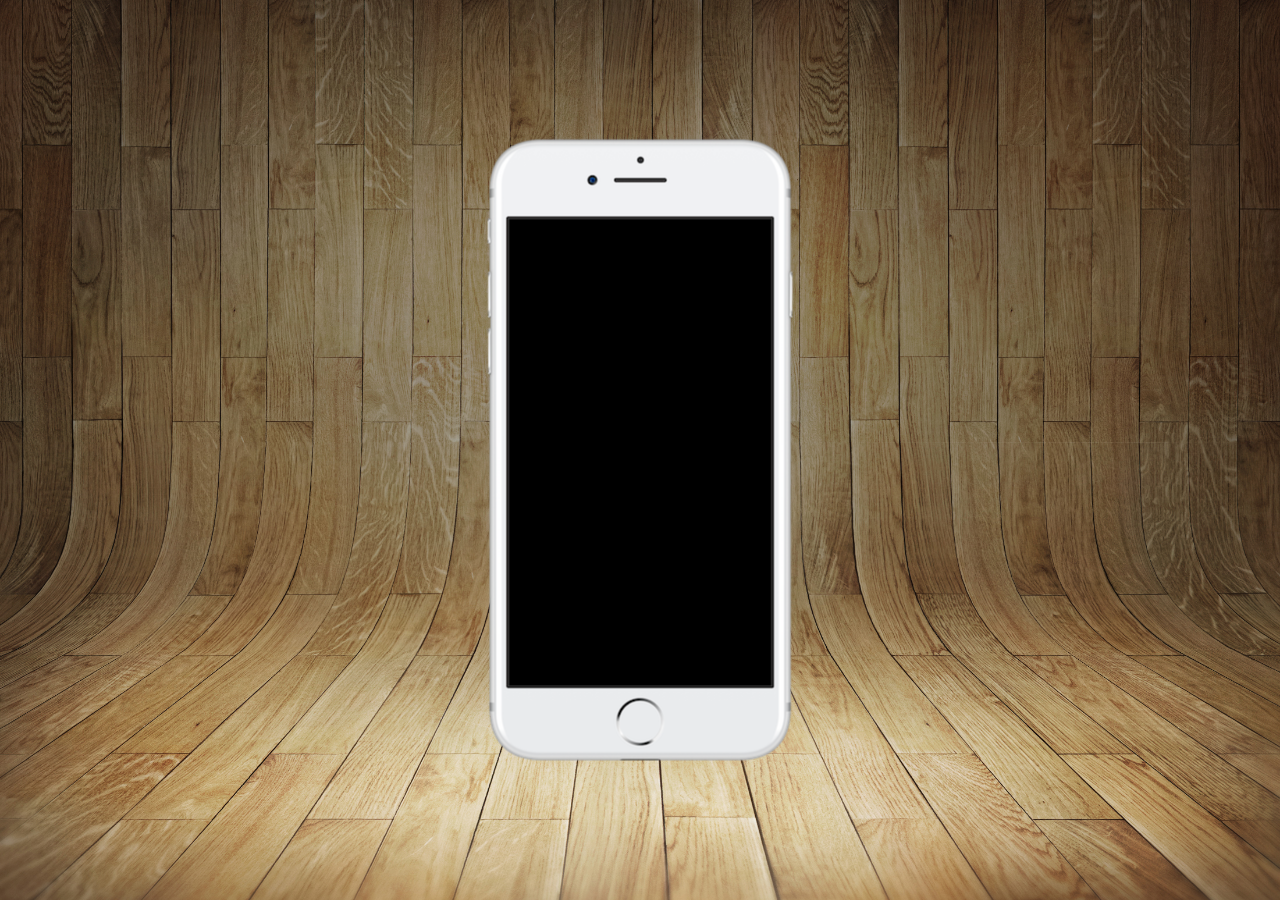
==== index.html @ c59089e4 "Começo do projeto sociais" ====
<!DOCTYPE html>
<html lang="pt-br">
<head>
    <meta charset="UTF-8">
    <meta name="viewport" content="width=device-width, initial-scale=1.0">
    <link rel="shortcut icon" href="favicon.ico" type="image/x-icon">
    <link rel="stylesheet" href="estilos/style.css">
    <title>Document</title>
</head>
<body>
    
    <main>
        <section id="telefone">

        </section>
        <section id="redes">

        </section>
    </main>
</body>
</html>
---- estilos/style.css ----
@charset "UTF-8";

* {
    padding: 0px;
    margin: 0px;
}

html, body {
    height: 100vh;
    width: 100vw;
    background-color: black;
}

body {
    background: url(../imagens/fundo-madeira.jpg);
    background-position: top center;
    background-size: cover;
    background-attachment: fixed;
}

main {
    height: 100vh;
    position: relative;
}

section#telefone {
    position: absolute;
    top: 50%;
    left: 50%;
    transform: translate(-50%, -50%);
    background: url(../imagens/frame-iphone.png) no-repeat;

    height: 627px;
    width: 311px;
}
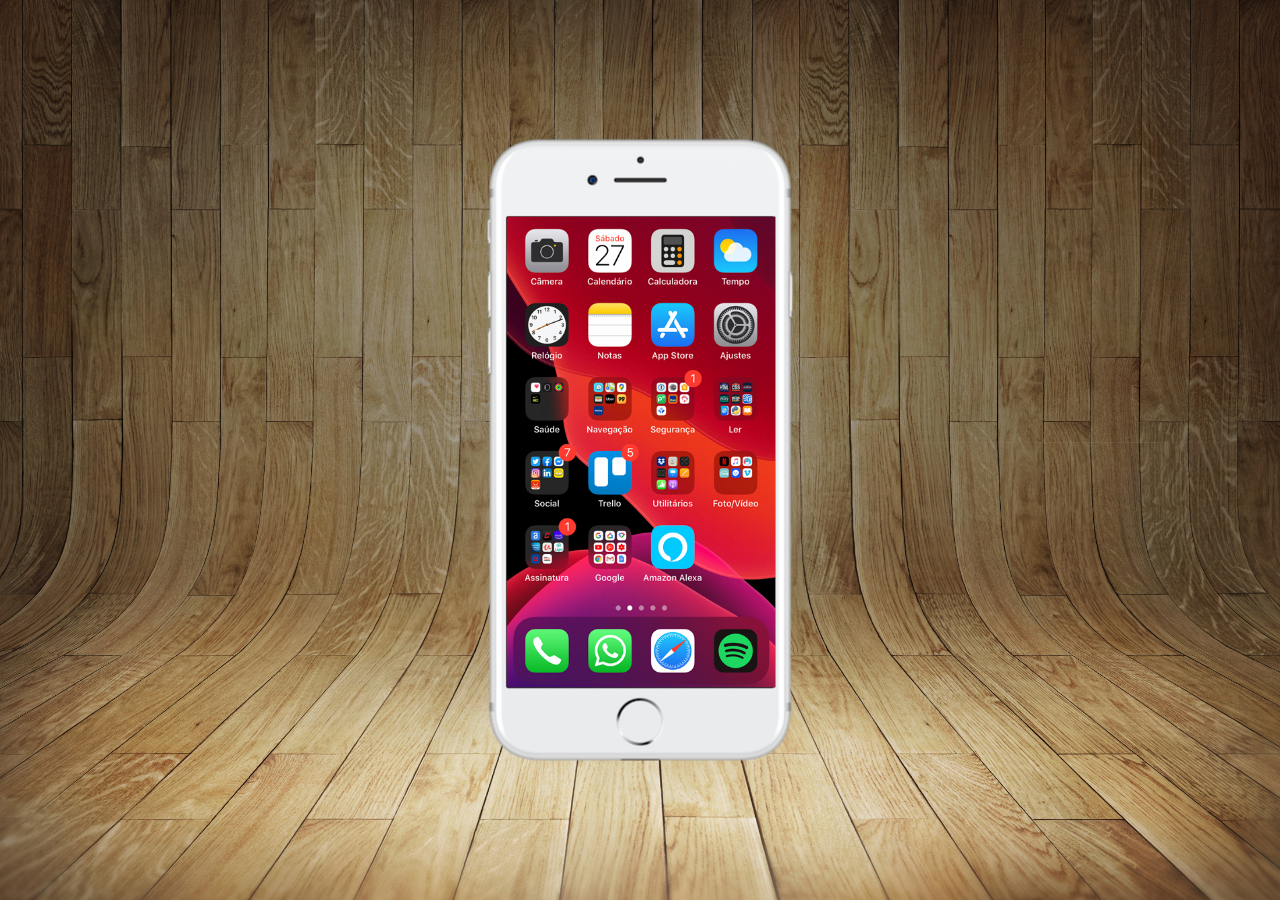
==== commit db767eec: "Criação da tela home" ====
--- a/index.html
+++ b/index.html
@@ -11,7 +11,7 @@
     
     <main>
         <section id="telefone">
-
+            <iframe src="home.html" frameborder="0" id="tela" name="tela"></iframe>
         </section>
         <section id="redes">
 
--- a/estilos/style.css
+++ b/estilos/style.css
@@ -32,4 +32,12 @@
 
     height: 627px;
     width: 311px;
+}
+
+iframe#tela {
+    position: relative;
+    top: 80px;
+    left: 22px;
+    width: 269px;
+    height: 471px;
 }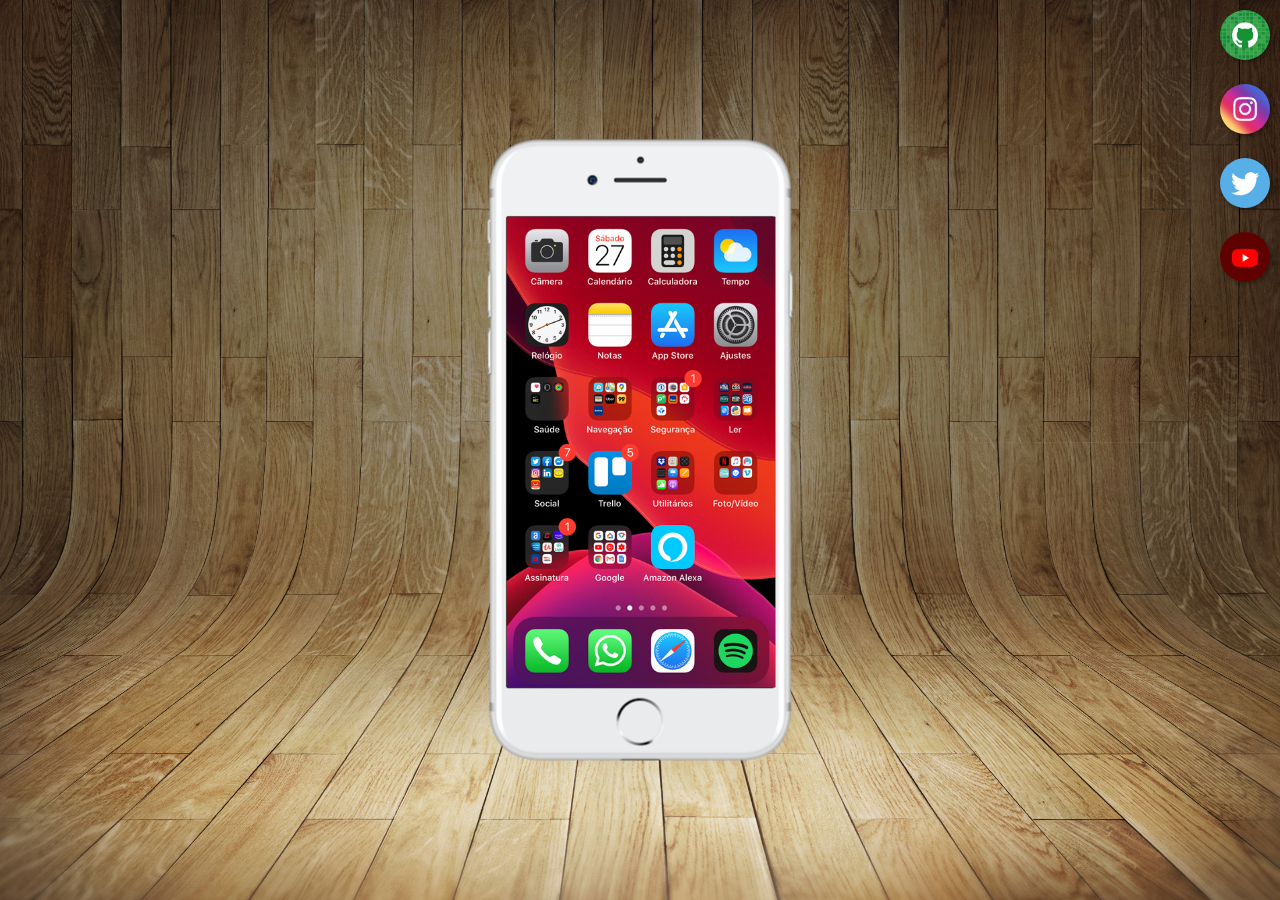
==== commit 5c5c06fc: "Criação dos botões laterais" ====
--- a/index.html
+++ b/index.html
@@ -14,7 +14,10 @@
             <iframe src="home.html" frameborder="0" id="tela" name="tela"></iframe>
         </section>
         <section id="redes">
-
+            <a href="#"><img src="imagens/logo-github.jpg" alt="GitHub"></a> <br>
+            <a href="#"><img src="imagens/logo-instagram.jpg" alt="Instagram"></a> <br>
+            <a href="#"><img src="imagens/logo-twitter.jpg" alt="Twitter"></a> <br>
+            <a href="#"><img src="imagens/logo-youtube.jpg" alt="YouTube"></a>
         </section>
     </main>
 </body>
--- a/estilos/style.css
+++ b/estilos/style.css
@@ -40,4 +40,20 @@
     left: 22px;
     width: 269px;
     height: 471px;
+}
+
+section#redes {
+    text-align: right;
+}
+
+section#redes img {
+    width: 50px;
+    margin: 10px;
+    border-radius: 50%;
+    box-sizing: border-box;
+    box-shadow: 2px 2px 5px rgba(0, 0, 0, 0.37);
+}
+
+section#redes img:hover {
+    border: 2px solid white;
 }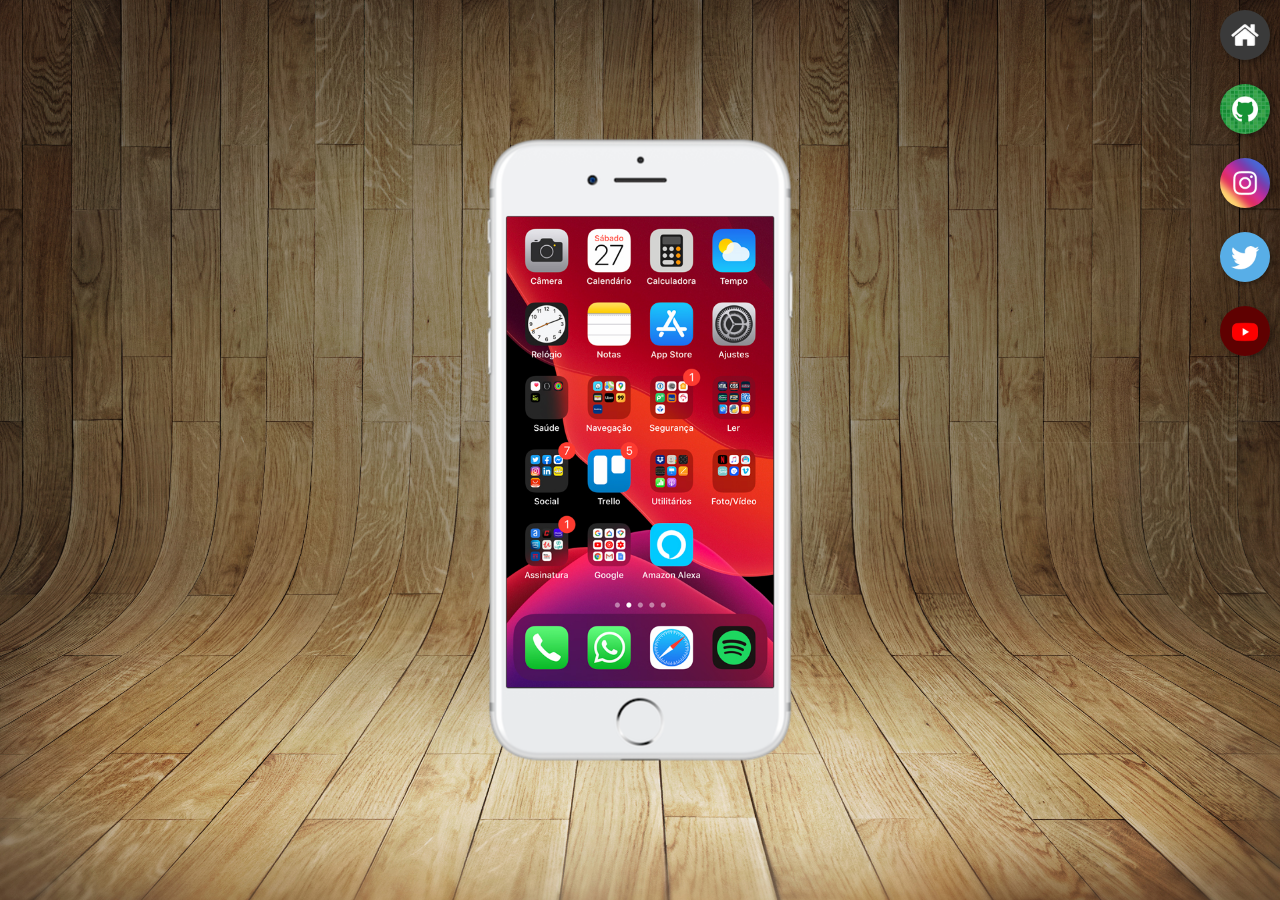
==== commit 8ffa6cbe: "Finalização dos Botões" ====
--- a/index.html
+++ b/index.html
@@ -5,7 +5,7 @@
     <meta name="viewport" content="width=device-width, initial-scale=1.0">
     <link rel="shortcut icon" href="favicon.ico" type="image/x-icon">
     <link rel="stylesheet" href="estilos/style.css">
-    <title>Document</title>
+    <title>Projeto de Redes Sociais</title>
 </head>
 <body>
     
@@ -14,10 +14,11 @@
             <iframe src="home.html" frameborder="0" id="tela" name="tela"></iframe>
         </section>
         <section id="redes">
-            <a href="#"><img src="imagens/logo-github.jpg" alt="GitHub"></a> <br>
-            <a href="#"><img src="imagens/logo-instagram.jpg" alt="Instagram"></a> <br>
-            <a href="#"><img src="imagens/logo-twitter.jpg" alt="Twitter"></a> <br>
-            <a href="#"><img src="imagens/logo-youtube.jpg" alt="YouTube"></a>
+            <a href="home.html" target="tela"><img src="imagens/logo-home.jpg" alt="Home"></a> <br>
+            <a href="github.html" target="tela"><img src="imagens/logo-github.jpg" alt="GitHub"></a> <br>
+            <a href="instagram.html" target="tela"><img src="imagens/logo-instagram.jpg" alt="Instagram"></a> <br>
+            <a href="twitter.html" target="tela"><img src="imagens/logo-twitter.jpg" alt="Twitter"></a> <br>
+            <a href="youtube.html" target="tela"><img src="imagens/logo-youtube.jpg" alt="YouTube"></a>
         </section>
     </main>
 </body>
--- a/estilos/style.css
+++ b/estilos/style.css
@@ -38,7 +38,7 @@
     position: relative;
     top: 80px;
     left: 22px;
-    width: 269px;
+    width: 267px;
     height: 471px;
 }
 
